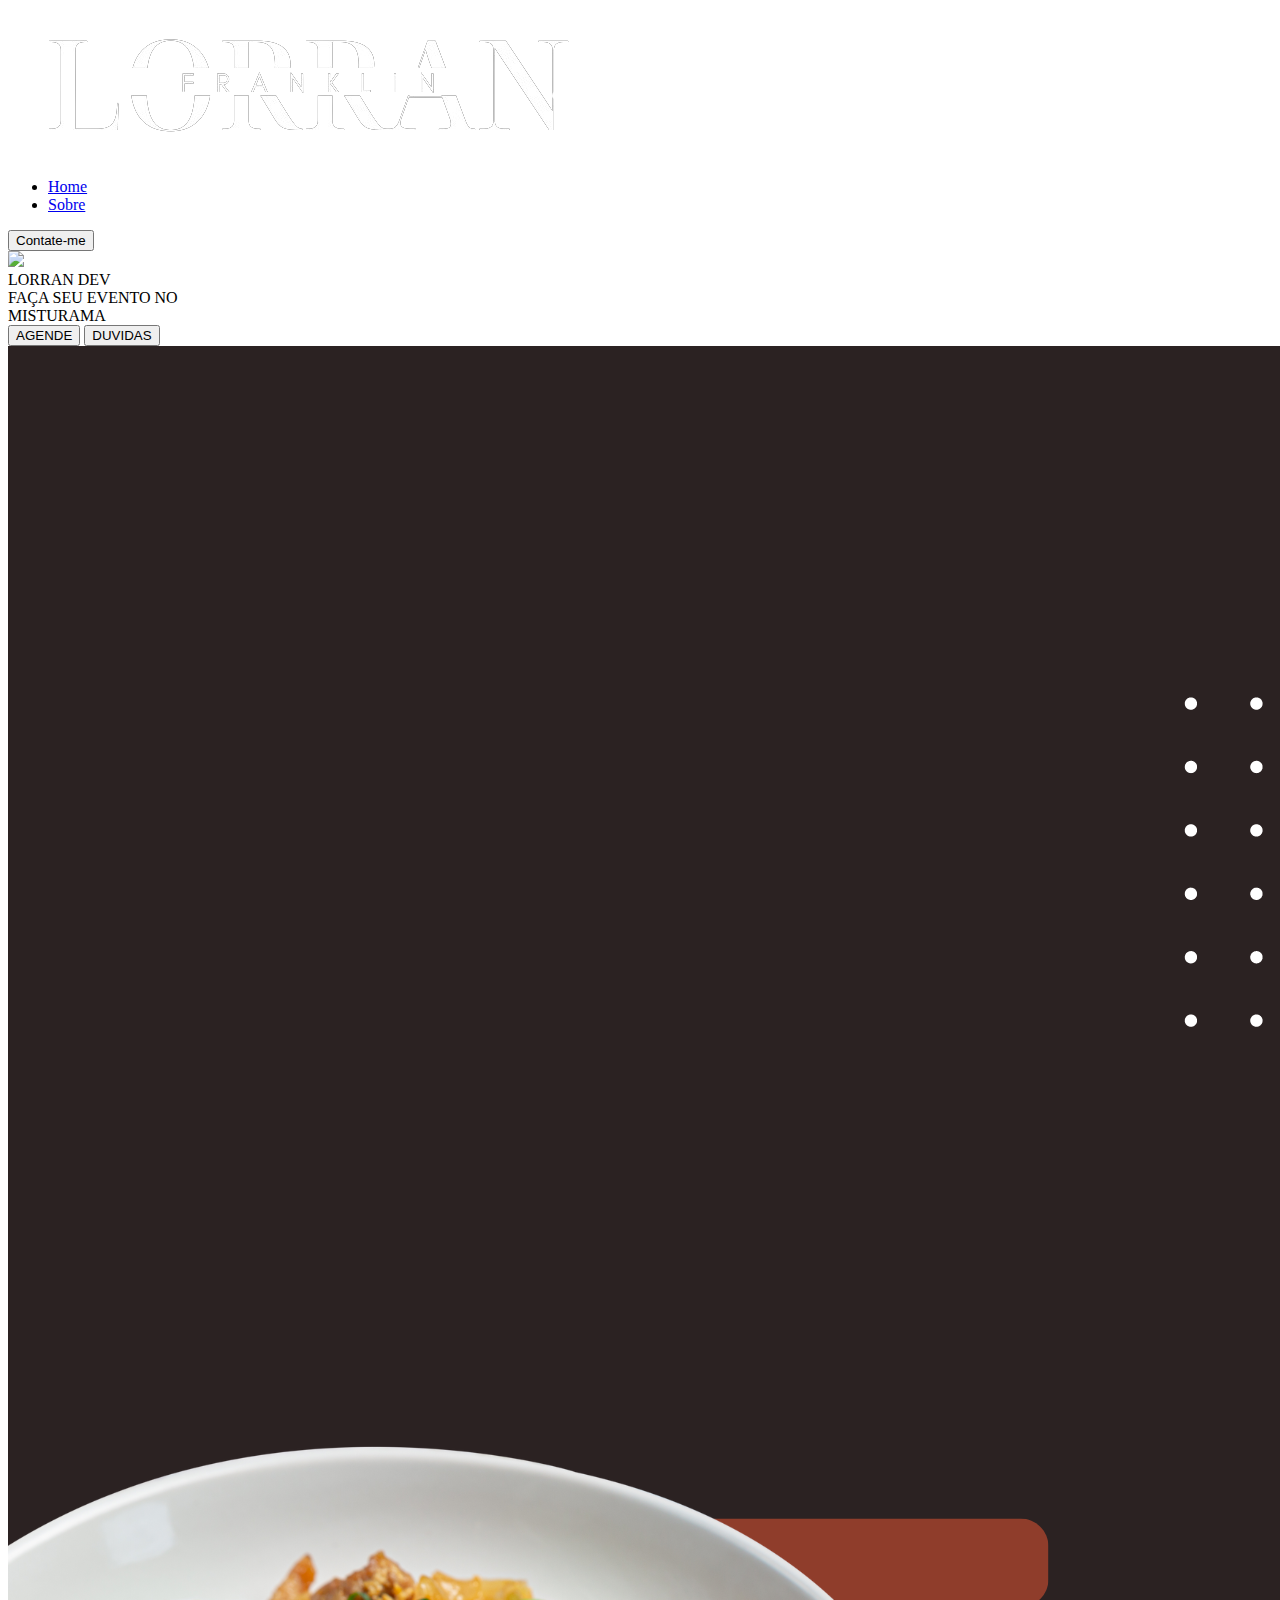
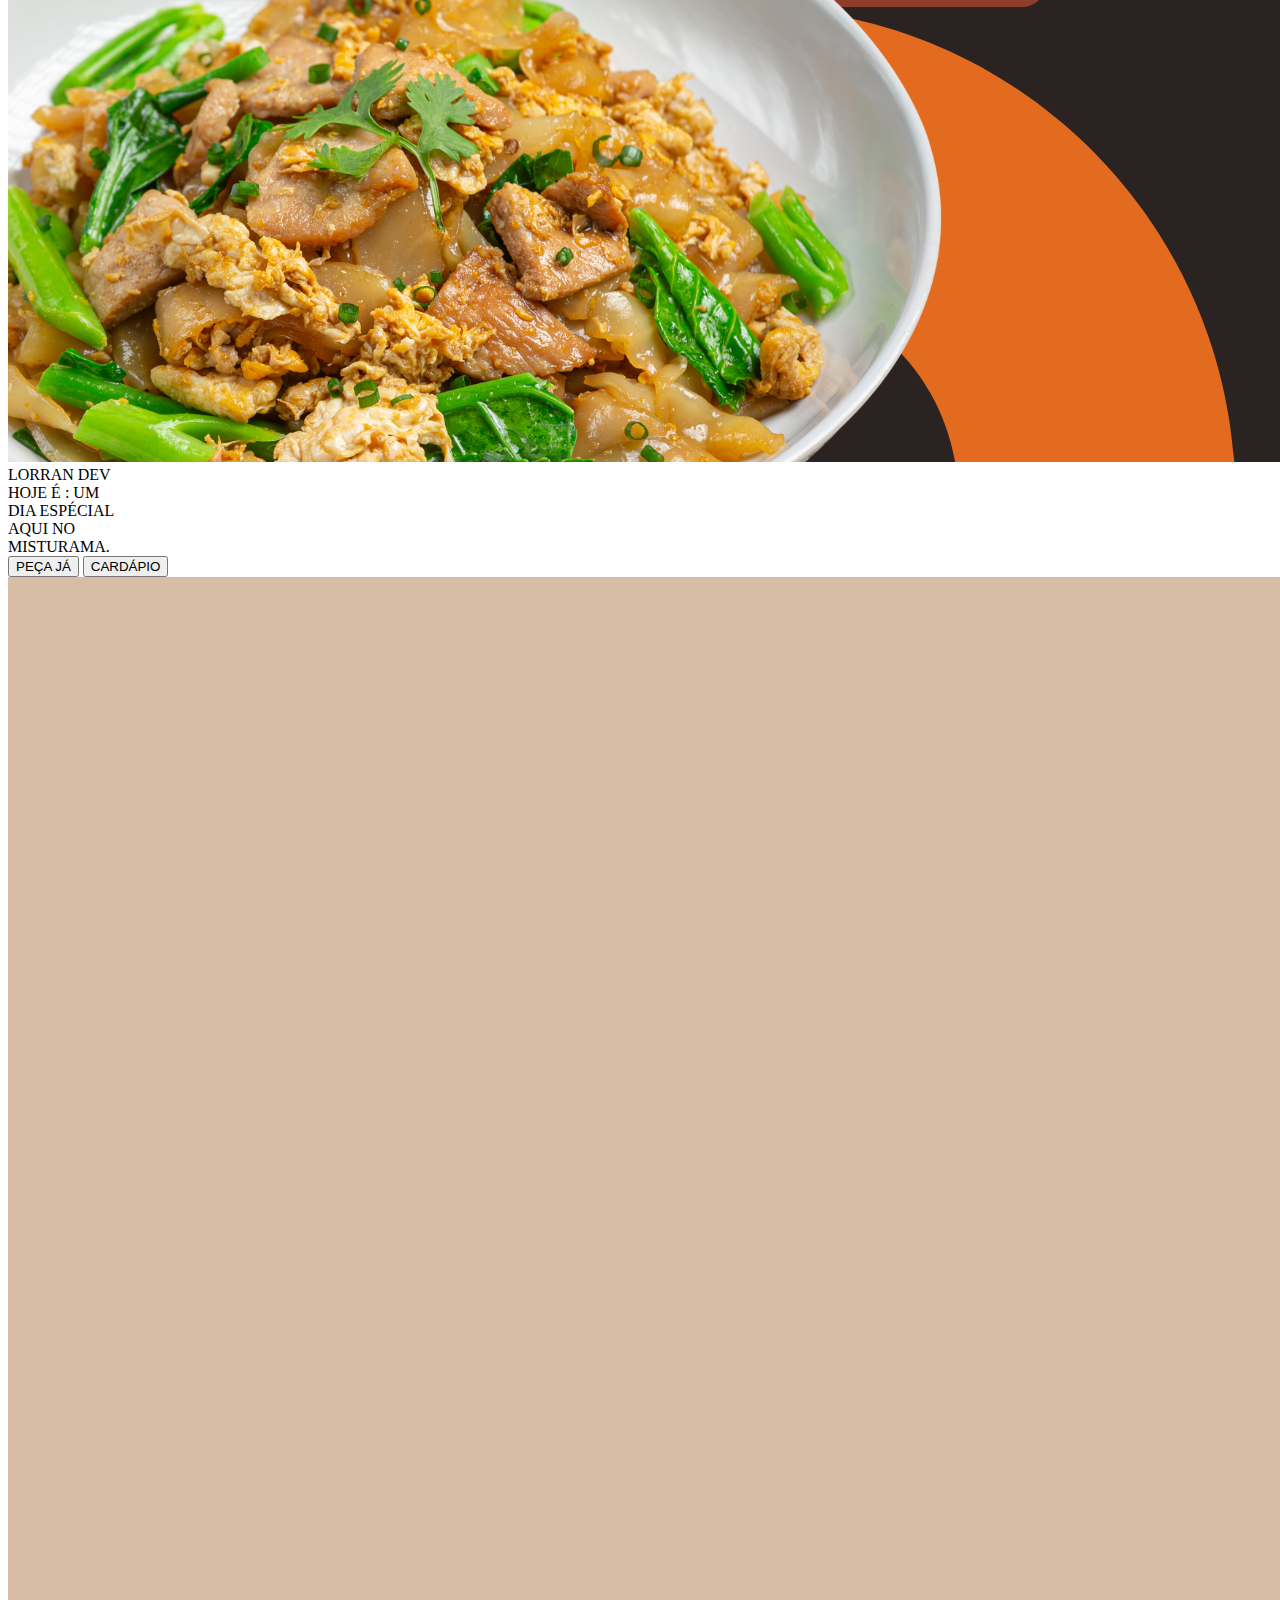
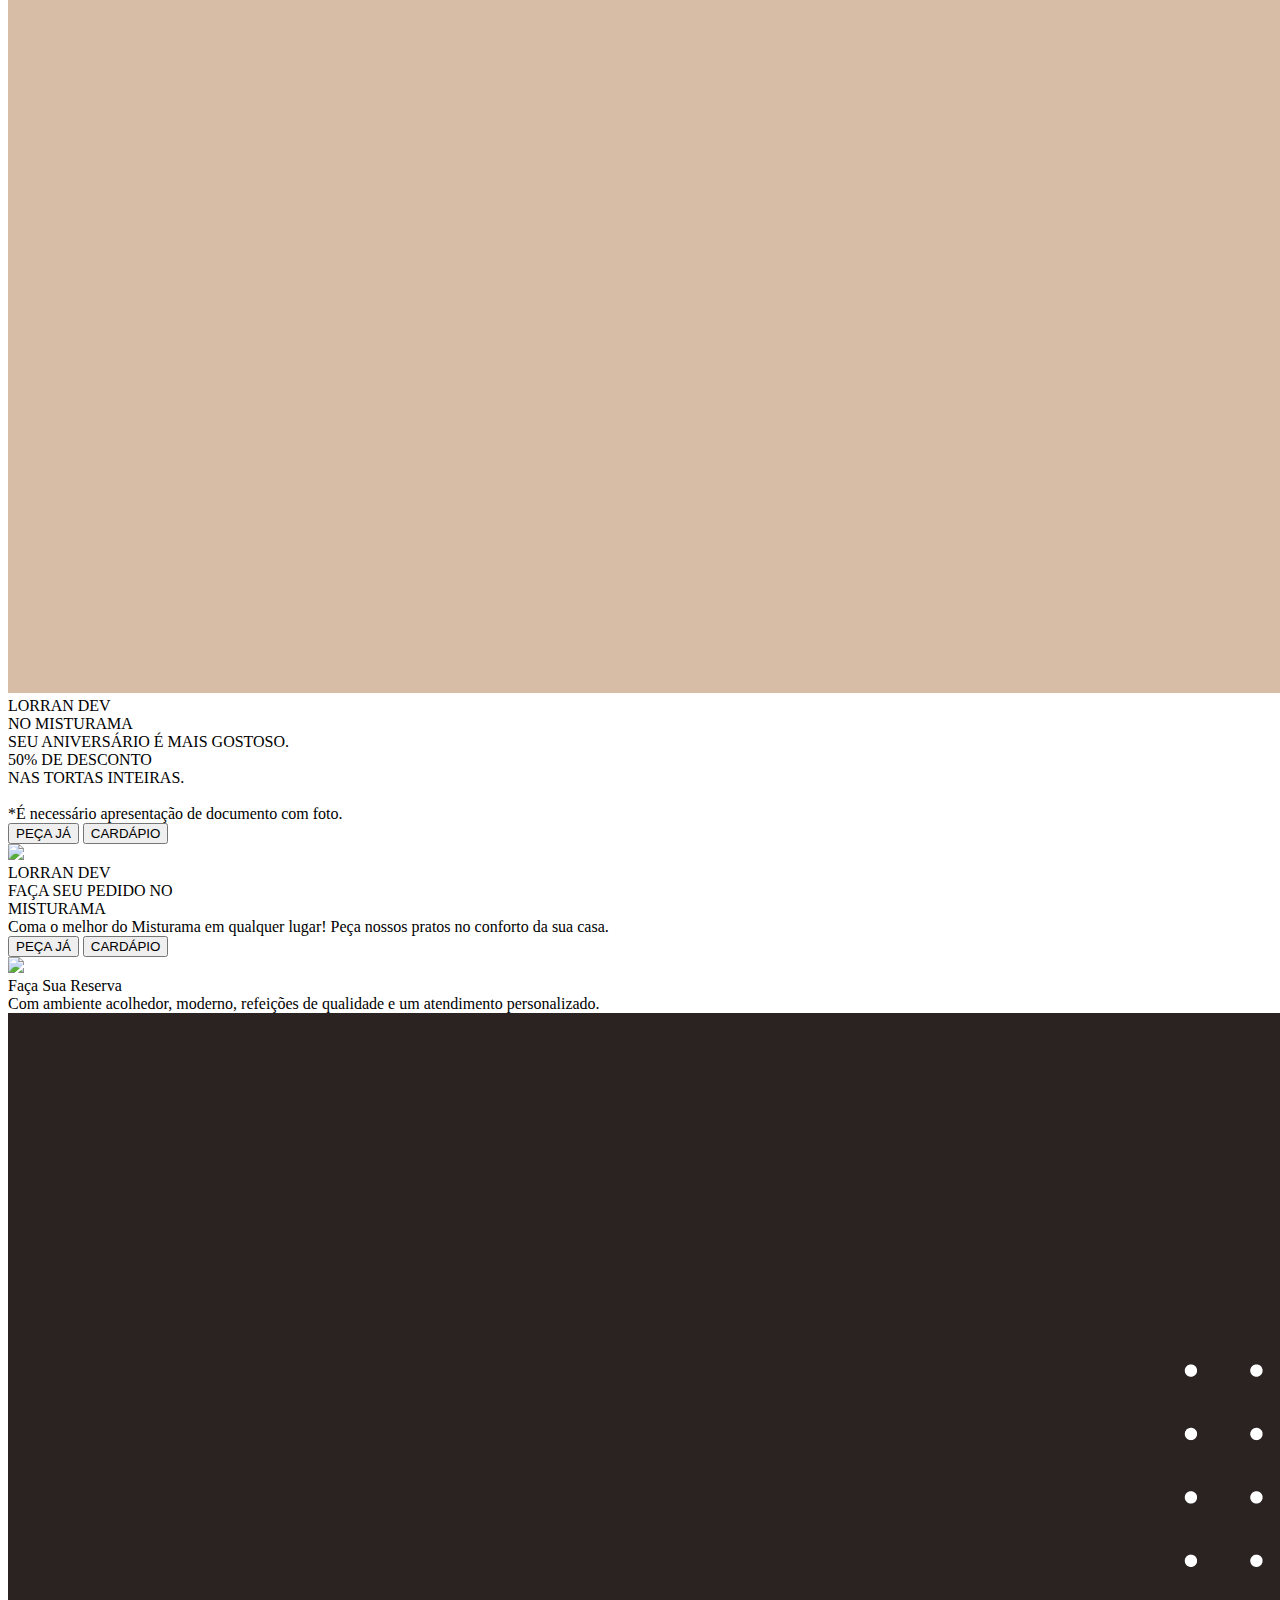
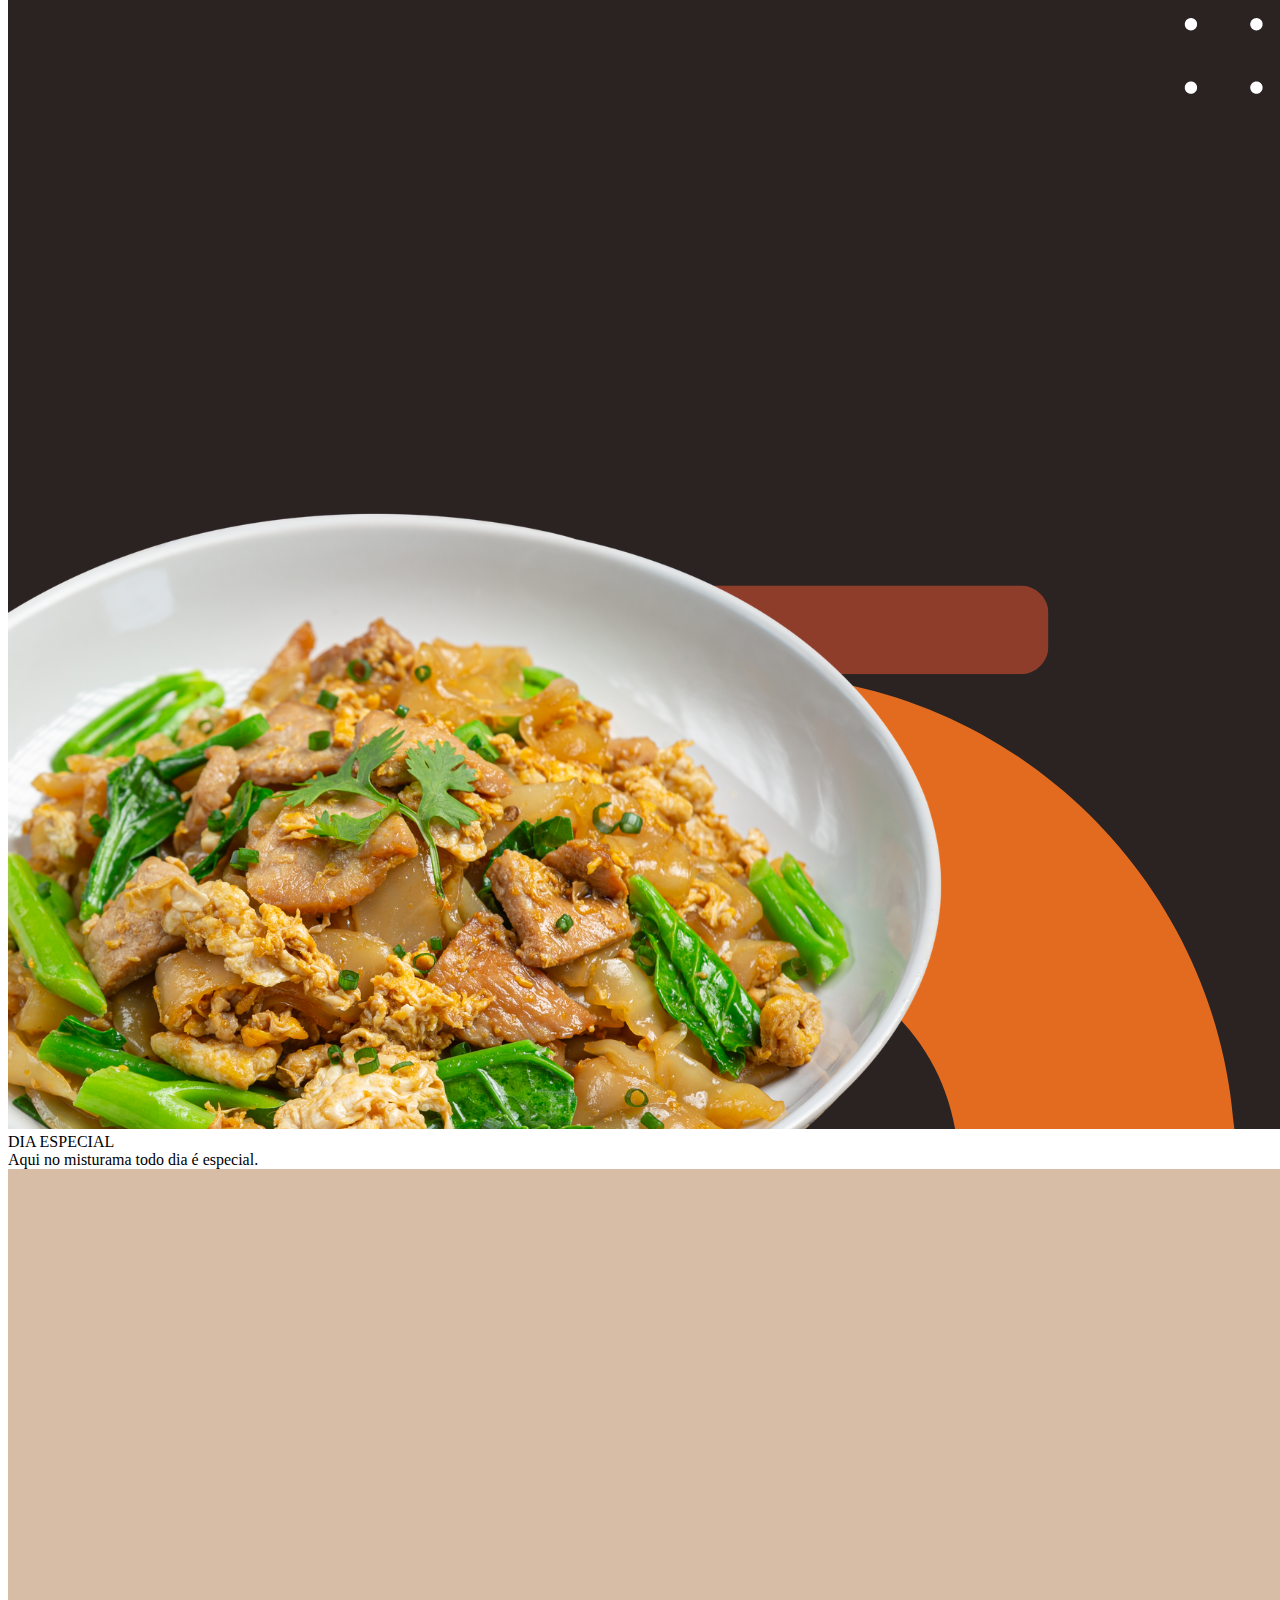
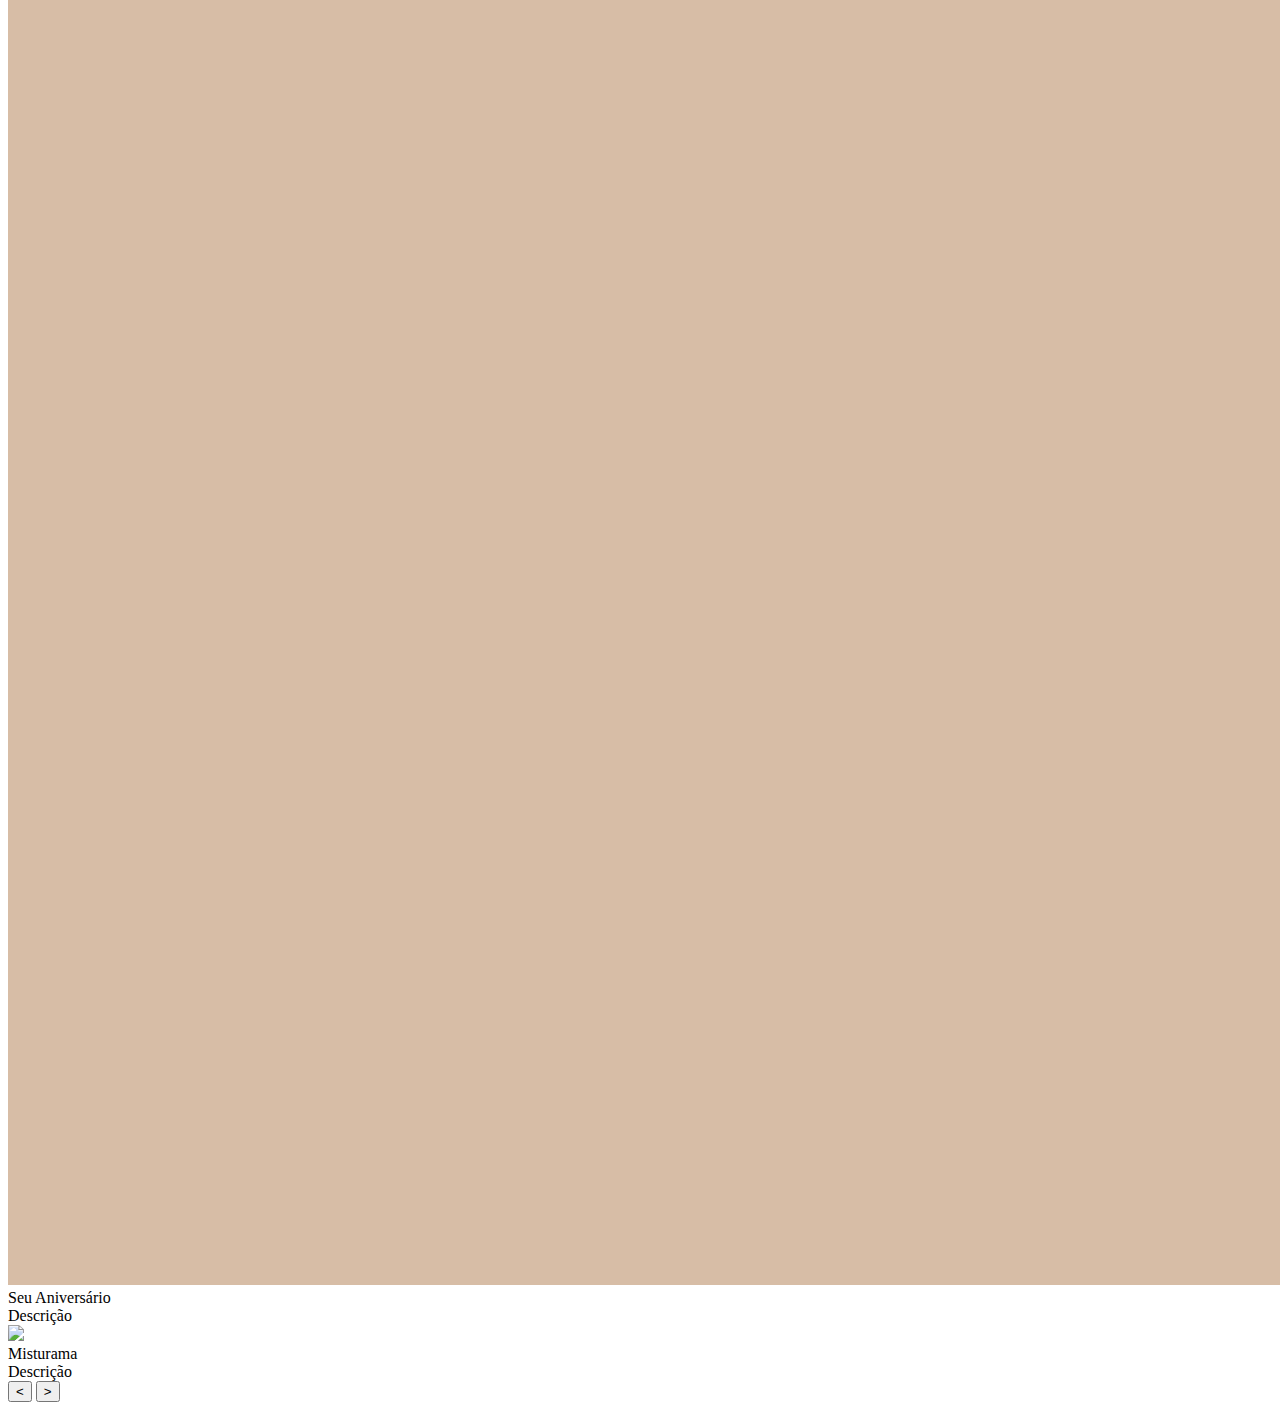
==== slider.html @ e014f76d "subindo projeto de slider, aqui aprendi e apliquei tecnicas de html, css e js." ====
<!DOCTYPE html>
<html lang="pt-br">
<head>
  <meta charset="UTF-8">
  <meta name="viewport" content="width=device-width, initial-scale=1.0">
  <link rel="stylesheet" href="./css/testando.css">
  <title>sliders-imagens</title>
</head>
<body>
<header class="nav">
  <div class="nav-logo">
    <a href="index.html">
      <img src="./image/lorran-branco.png">
    </a>
  </div>
  <nav>
    <ul class="nav-links">
      <li class="link"><a href="#">Home</a></li>
      <li class="link"><a href="#">Sobre</a></li>
    </ul>
  </nav>
  <a href="https://www.linkedin.com/in/franklin-lorran/" target="_blank">
    <button class="botao">Contate-me</button>
  </a>
</header>
<section class="slider-Carrossel">
  <div class="list">
    <div class="item">
      <img src="./image/01-reserva.png">
      <div class="content">
        <div class="autor">LORRAN DEV</div>
        <div class="title">FAÇA SEU EVENTO NO</div>
        <div class="topic">MISTURAMA</div>
        <!--<div class="desc">
          texto 1 leia ele loren ipsum dolor sit amet consectetur adipisicing elit. Minima, iure.
        </div>-->
        <div class="btn">
          <button>AGENDE</button>
          <button>DUVIDAS</button>
        </div>
      </div>
    </div>
    <div class="item">
      <img src="./image/02-especial.png">
      <div class="content">
        <div class="autor">LORRAN DEV</div>
        <div class="title">HOJE É : UM <br>DIA ESPÉCIAL</div>
        <div class="desc">
          AQUI NO <div class="topic">MISTURAMA.</div>
        </div>
        <div class="btn">
          <button>PEÇA JÁ</button>
          <button>CARDÁPIO</button>
        </div>
      </div>
    </div> 
    <div class="item">
      <img src="./image/03-aniversário.png">
      <div class="content">
        <div class="autor">LORRAN DEV</div>
        <div class="topic">NO MISTURAMA</div>
        <div class="desc"> SEU ANIVERSÁRIO É MAIS GOSTOSO.</div>
        <div class="title">50% DE DESCONTO</div>
        <div class="desc"> NAS TORTAS INTEIRAS.
          <br><br> *É necessário apresentação de documento com foto.
        </div>
        <div class="btn">
          <button>PEÇA JÁ</button>
          <button>CARDÁPIO</button>
        </div>
      </div>
    </div>
    <div class="item">
      <img src="./image/04-Delivery.png">
      <div class="content">
        <div class="autor">LORRAN DEV</div>
        <div class="title">FAÇA SEU PEDIDO NO</div>
        <div class="topic">MISTURAMA</div>
        <div class="desc">
          Coma o melhor do Misturama em qualquer lugar! Peça nossos pratos no conforto da sua casa.
        </div>
        <div class="btn">
<button>PEÇA JÁ</button>
          <button>CARDÁPIO</button>
        </div>
      </div>
  </div>
  </div>
  <div class="miniaturas">
    <div class="item">
      <img src="./image/01-reserva.png">
      <div class="content">
        <div class="title">Faça Sua Reserva</div>
        <div class="desc">Com ambiente acolhedor, moderno, refeições de qualidade e um atendimento personalizado.</div>
      </div>
    </div>
    <div class="item">
      <img src="./image/02-especial.png">
      <div class="content">
        <div class="title">DIA ESPECIAL</div>
        <div class="desc">Aqui no misturama todo dia é especial.</div>
      </div>
    </div>
    <div class="item">
      <img src="./image/03-aniversário.png">
      <div class="content">
        <div class="title">Seu Aniversário</div>
        <div class="desc">Descrição</div>
      </div>
    </div>
    <div class="item">
      <img src="./image/04-Delivery.png">
      <div class="content">
        <div class="title">Misturama</div>
        <div class="desc">Descrição</div>
      </div>
    </div>
  </div>
  <div class="setas">
    <button id="prev"><</button>
    <button id="next">></button>
  </div>
  <div class="time"></div>
</section>
<script src="./js/slider.js"></script>
</body>
</html>
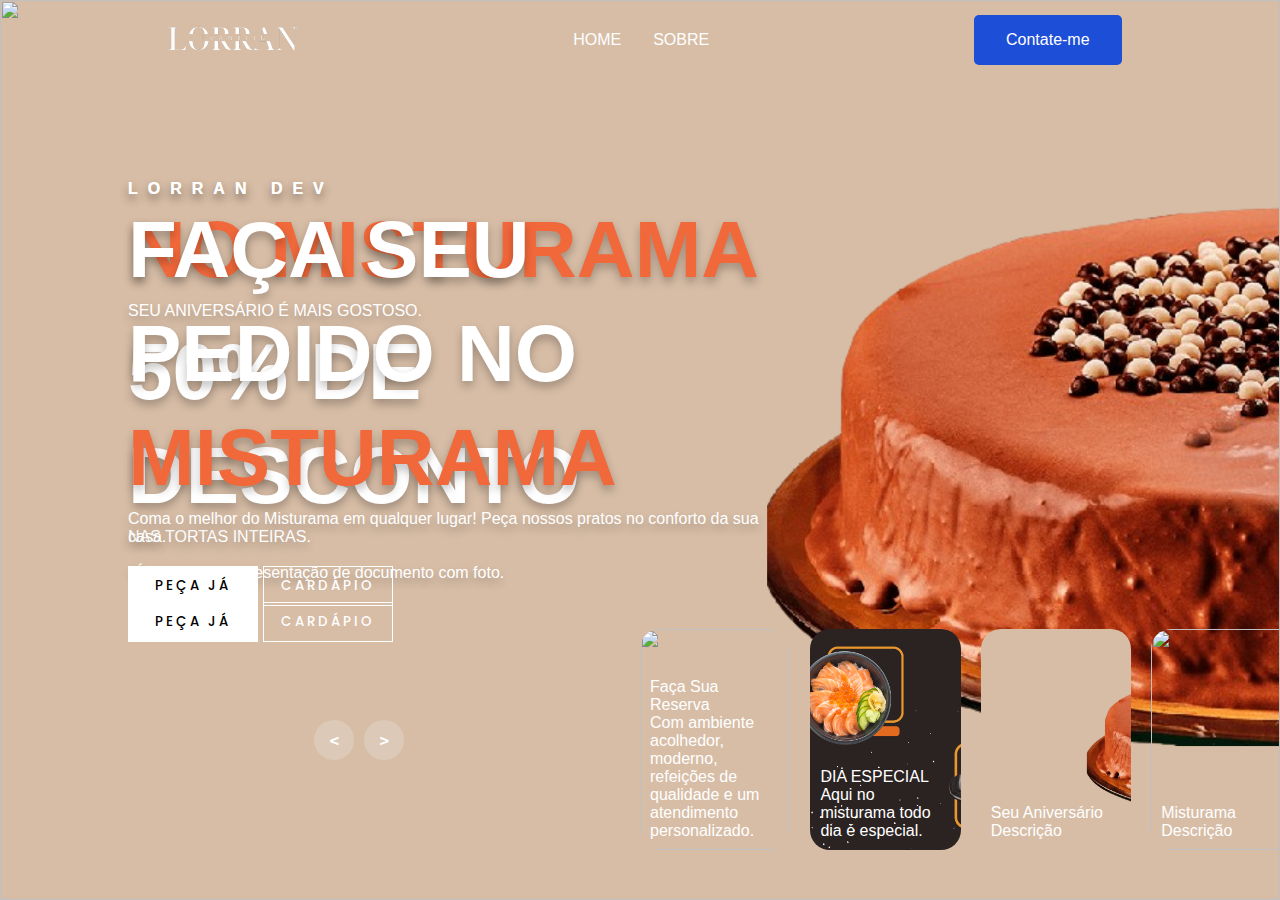
==== commit 85a7b6be: "renomeando arquivo css" ====
--- a/slider.html
+++ b/slider.html
@@ -3,7 +3,7 @@
 <head>
   <meta charset="UTF-8">
   <meta name="viewport" content="width=device-width, initial-scale=1.0">
-  <link rel="stylesheet" href="./css/testando.css">
+  <link rel="stylesheet" href="./css/slider.css">
   <title>sliders-imagens</title>
 </head>
 <body>
@@ -124,4 +124,4 @@
 </section>
 <script src="./js/slider.js"></script>
 </body>
-</html>+</html>
--- a/css/slider.css
+++ b/css/slider.css
@@ -0,0 +1,373 @@
+@import url('https://fonts.googleapis.com/css2?family=Poppins:ital,wght@0,100;0,200;0,300;0,400;0,500;0,600;0,700;0,800;0,900;1,100;1,200;1,300;1,400;1,500;1,600;1,700;1,800;1,900&display=swap');
+/* Reset de estilos */
+* { 
+  margin: 0;
+  padding: 0;
+  border: none;
+  box-sizing: border-box;
+}
+
+body {
+  font-family: 'Roboto', sans-serif;
+  background-color: #000;
+  color: #fff;
+  font-size: 1rem;
+}
+
+a {
+  text-decoration: none;
+  color: #fff;
+}
+
+.nav {
+  display: flex;
+  width: 1270px;
+  max-width: 80%;
+  margin: auto;
+  justify-content: space-between;
+  align-items: center;
+  padding: 0 1.9rem;
+  height: 5rem;
+  position: relative;
+  z-index: 100;
+}
+
+.nav-logo img {
+  width: 150px;
+}
+
+.nav-links {
+  display: flex;
+  list-style: none;
+}
+
+.link a {
+  position: relative;
+  padding: 1rem;
+  text-transform: uppercase;
+}
+
+.link a:hover {
+  background-color: #1d4ed8;
+  border-radius: 1rem;
+}
+
+.botao {
+  display: flex;
+  padding: 1rem 2rem;
+  font-size: 1rem;
+  color: #fff;
+  background-color: #1d4ed8;
+  border-radius: 5px;
+  cursor: pointer;
+  transition: all 0.3s ease;
+}
+
+.botao:hover {
+  background-color: #1e40af;
+}
+
+/*carrosel*/
+.slider-Carrossel {
+  width: 100vw;
+  height: 100vh;
+  overflow: hidden;
+  margin-top: -5rem;
+  position: relative;
+}
+
+.slider-Carrossel .list .item {
+  position: absolute;
+  inset: 0 0 0 0;
+  width: 100%;
+  height: 100%;
+}
+
+.slider-Carrossel .list .item img {
+  width: 100%;
+  height: 100%;
+  object-fit: cover;
+}
+
+.slider-Carrossel .list .item .content {
+  position: absolute;
+  top: 20%;
+  width: 1200px;
+  max-width: 80%;
+  left: 50%;
+  transform: translateX(-50%);
+  padding-right: 30%;
+  box-sizing: border-box;
+  color: #fff;
+  text-shadow: 0 5px 10px #0004;
+}
+
+.slider-Carrossel .list .item .autor {
+  font-weight: bold;
+  letter-spacing: 10px;
+}
+
+.slider-Carrossel .list .item .title,
+.slider-Carrossel .list .item .topic {
+  font-size: 5em;
+  font-weight: bold;
+  line-height: 1.3em;
+}
+
+.slider-Carrossel .list .item .topic {
+  color: #f1683a;
+}
+
+.slider-Carrossel .list .item .btn {
+  display: grid;
+  grid-template-columns: repeat(2, 8.125em);
+  grid-template-rows: 2.5rem;
+  gap: 0.313rem;
+  margin-top: 1.25em;
+}
+
+.slider-Carrossel .list .item .btn button {
+  border: none;
+  background-color: #fff;
+  letter-spacing: 3px;
+  font-family: 'Poppins', sans-serif;
+  font-weight: 500;
+  cursor: pointer;
+}
+
+.slider-Carrossel .list .item .btn button:nth-child(2) {
+  background-color: transparent;
+  color: #fff;
+  border: 1px solid #fff;
+}
+
+/* miniaturas*/
+.miniaturas {
+  position: absolute;
+  bottom: 3.125em;
+  left: 50%;
+  width: max-content;
+  display: flex;
+  z-index: 100;
+  gap: 1.25rem;
+}
+
+.miniaturas .item {
+  width: 9.4em;
+  height: 13.8em;
+  flex-shrink: 0;
+  position: relative;
+}
+
+.miniaturas .item img {
+  width: 100%;
+  height: 100%;
+  object-fit: cover;
+  border-radius: 1.25rem;
+}
+
+.miniaturas .item .content {
+  color: #fff;
+  position: absolute;
+  bottom: 0.625em;
+  left: 0.625em;
+  right: 0.625em;
+}
+
+.miniaturas .item .content .title {
+  font-weight: 500;
+}
+.miniaturas .item .content .desc {
+  font-weight: 300;
+}
+
+/* setas */
+.setas {
+  position: absolute;
+  top: 80%;
+  right: 52%;
+  width: 18.75em;
+  max-width: 30%;
+  display: flex;
+  gap: 0.625em;
+  align-items: center;
+  z-index: 100;
+}
+
+.setas button {
+  width: 2.5em;
+  height: 2.5em;
+  border-radius: 50%;
+  background-color: #eee4;
+  border: none;
+  font-family: monospace;
+  color: #fff;
+  font-weight: bold;
+  font-size: large;
+  transition: .5s;
+  cursor: pointer;
+}
+
+.setas button:hover {
+  background-color: #eee;
+  color: #555;
+}
+/*carrosel*/
+.slider-Carrossel .list .item:nth-child(1) {
+  z-index: 1;
+}
+
+.slider-Carrossel .list .item:nth-child(1) .autor,
+.slider-Carrossel .list .item:nth-child(1) .title,
+.slider-Carrossel .list .item:nth-child(1) .topic,
+.slider-Carrossel .list .item:nth-child(1) .desc,
+.slider-Carrossel .list .item:nth-child(1) .btn {
+  transform: translateY(50px);
+  filter: blur(20px);
+  opacity: 0;
+  animation: showContent 0.5s 1s linear 1 forwards;
+}
+@keyframes showContent {
+  to {
+    transform: translateY(0px);
+    filter: blur(0px);
+    opacity: 1;
+  }
+}
+
+.slider-Carrossel .list .item:nth-child(1) .title {
+  animation-delay: 1.2s;
+}
+.slider-Carrossel .list .item:nth-child(1) .topic {
+  animation-delay: 1.4s;
+}
+.slider-Carrossel .list .item:nth-child(1) .dec {
+  animation-delay: 1.6s;
+}
+.slider-Carrossel .list .item:nth-child(1) .btn {
+  animation-delay: 1.8s;
+}
+/*efeito ao clicar em next*/
+.slider-Carrossel.next .list .item:nth-child(1) img {
+  width: 9.375em;
+  height: 13.75em;
+  position: absolute;
+  left: 50%;
+  bottom: 3.125em;
+  border-radius: 1.875em;
+  animation: showImagem 0.5s linear 1 forwards;
+}
+@keyframes showImagem {
+  to {
+    width: 100%;
+    height: 100%;
+    left: 0;
+    bottom: 0;
+    border-radius: 0;
+  }
+}
+/* barra de carregamento superior / runningTime*/
+.slider-Carrossel .time {
+  position: absolute;
+  z-index: 1000;
+  width: 0%;
+  height: 3px;
+  background-color: #f1683a;
+  top: 0;
+  left: 0;
+}
+
+.slider-Carrossel.next .time,
+.slider-Carrossel.prev .time {
+  animation: runningTime 3s linear 1 forwards;
+}
+@keyframes runningTime {
+  from {width: 100%;}
+  to {width: 0;}
+}
+/*button sem efeito até runningTime acabar*/
+.slider-Carrossel.prev .setas button,
+.slider-Carrossel.next .setas button {
+  pointer-events: none;
+}
+/*este aqui é meio duvidoso*/
+.slider-Carrossel.next .miniaturas .item:nth-last-child(1) {
+  width: 0;
+  overflow: hidden;
+  animation: showMiniatura 0.5s linear 1 forwards;
+}
+
+@keyframes showMiniatura {
+  to {
+    width: 150px;
+  }
+}
+
+.slider-Carrossel.next .miniaturas {
+  transform: translateX(150px);
+  animation: effectNext 0.5s linear 1 forwards;
+}
+@keyframes effectNext {
+  to {
+    transform: translateX(0);
+  }
+}
+.slider-Carrossel.prev .list .item:nth-child(2) {
+  z-index: 2;
+}
+
+.slider-Carrossel.prev .list .item:nth-child(2) img {
+  position: absolute;
+  bottom: 0;
+  left: 0;
+  animation: outImagem 0.5s linear 1 forwards;
+}
+@keyframes outImagem {
+  to {
+    width: 9.375em;
+    height: 13.75em;
+    left: 50%;
+    bottom: 3.125em;
+    border-radius: 1.25em;
+  }
+}
+
+.slider-Carrossel.prev .miniaturas .item:nth-child(1) {
+  overflow: hidden;
+  animation: showMiniatura 0.5s linear 1 forwards;
+}
+
+.slider-Carrossel.prev .list .item:nth-child(2) .autor,
+.slider-Carrossel.prev .list .item:nth-child(2) .title,
+.slider-Carrossel.prev .list .item:nth-child(2) .topic,
+.slider-Carrossel.prev .list .item:nth-child(2) .desc,
+.slider-Carrossel.prev .list .item:nth-child(2) .btn {
+  animation: contentOut 1.5s linear 1 forwards;
+}
+
+@keyframes contentOut {
+  to {
+    transform: translateY(-150px);
+    filter: blur(0px);
+    opacity: 0;
+  }
+}
+/*
+ {
+  transform: translateX(50px);
+  filter: blur(20px);
+  opacity: 0;
+  animation: contentOut 0.5s 1s linear 1 forwards;
+}
+
+}*/
+
+
+@media screen and (max-width: 678px) {
+  .carousel .list .item .content{
+      padding-right: 0;
+  }
+  .carousel .list .item .content .title{
+      font-size: 30px;
+  }
+}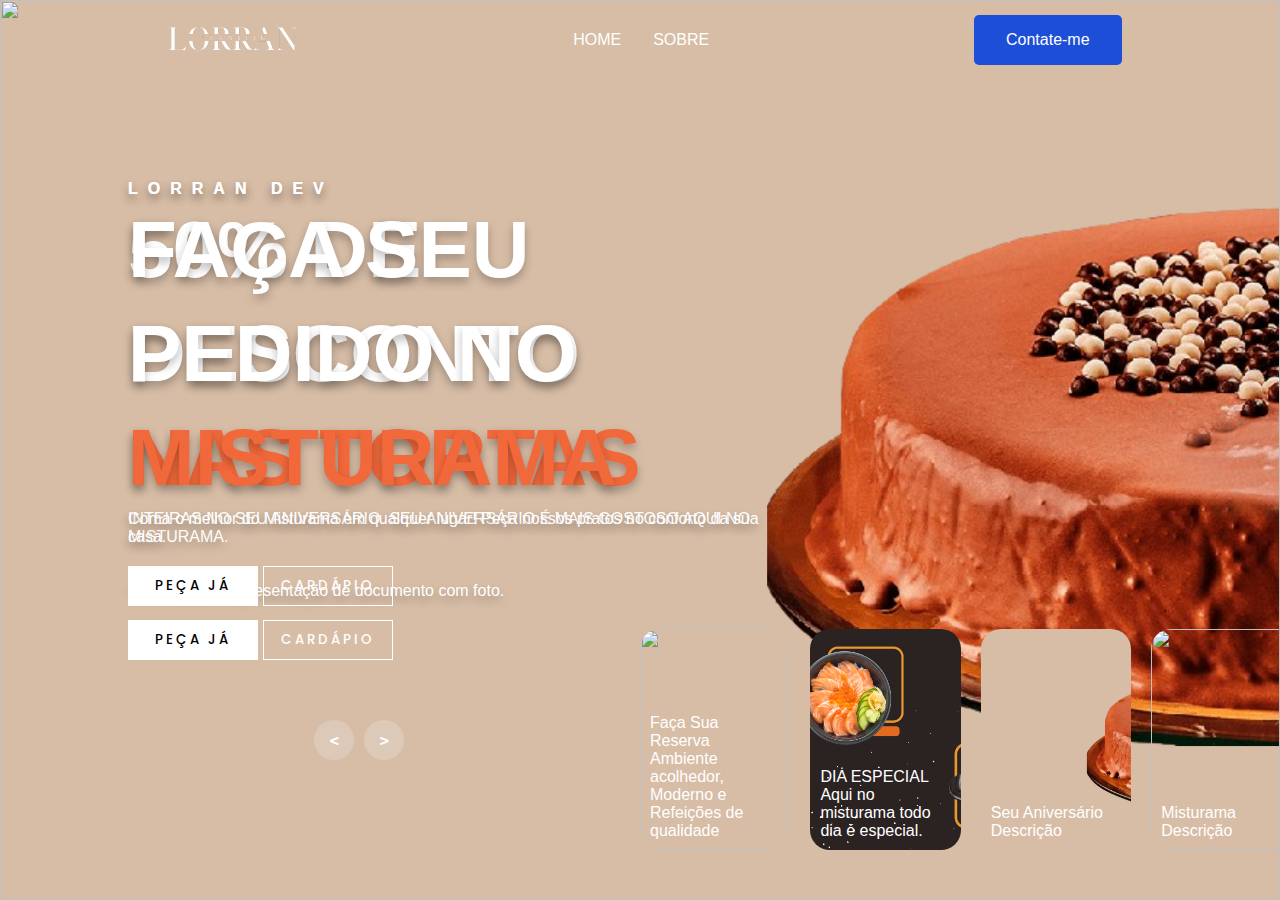
==== commit a1fc02ce: "deixando responsivo" ====
--- a/slider.html
+++ b/slider.html
@@ -31,9 +31,9 @@
         <div class="autor">LORRAN DEV</div>
         <div class="title">FAÇA SEU EVENTO NO</div>
         <div class="topic">MISTURAMA</div>
-        <!--<div class="desc">
-          texto 1 leia ele loren ipsum dolor sit amet consectetur adipisicing elit. Minima, iure.
-        </div>-->
+        <div class="desc">
+          Com ambiente acolhedor, moderno, refeições de qualidade e um atendimento personalizado.
+        </div>
         <div class="btn">
           <button>AGENDE</button>
           <button>DUVIDAS</button>
@@ -58,10 +58,10 @@
       <img src="./image/03-aniversário.png">
       <div class="content">
         <div class="autor">LORRAN DEV</div>
-        <div class="topic">NO MISTURAMA</div>
-        <div class="desc"> SEU ANIVERSÁRIO É MAIS GOSTOSO.</div>
         <div class="title">50% DE DESCONTO</div>
-        <div class="desc"> NAS TORTAS INTEIRAS.
+        <div class="topic">NAS TORTAS </div>
+        <div class="desc">INTEIRAS NO SEU ANIVERSÁRIO. SEU ANIVERSÁRIO É MAIS GOSTOSO AQUI NO MISTURAMA.</div>
+        <div class="desc">
           <br><br> *É necessário apresentação de documento com foto.
         </div>
         <div class="btn">
@@ -91,7 +91,7 @@
       <img src="./image/01-reserva.png">
       <div class="content">
         <div class="title">Faça Sua Reserva</div>
-        <div class="desc">Com ambiente acolhedor, moderno, refeições de qualidade e um atendimento personalizado.</div>
+        <div class="desc">Ambiente acolhedor, Moderno e Refeições de qualidade</div>
       </div>
     </div>
     <div class="item">
@@ -124,4 +124,4 @@
 </section>
 <script src="./js/slider.js"></script>
 </body>
-</html>
+</html>--- a/css/slider.css
+++ b/css/slider.css
@@ -352,22 +352,22 @@
     opacity: 0;
   }
 }
-/*
- {
-  transform: translateX(50px);
-  filter: blur(20px);
-  opacity: 0;
-  animation: contentOut 0.5s 1s linear 1 forwards;
-}
-
-}*/
-
-
-@media screen and (max-width: 678px) {
-  .carousel .list .item .content{
-      padding-right: 0;
-  }
-  .carousel .list .item .content .title{
-      font-size: 30px;
+@media screen and (max-width: 670px) {
+  .slider-Carrossel .list .item .content .title{
+    padding-right: 0;
+    font-size: 22px;
+  }
+  .slider-Carrossel .list .item .content .topic{
+    font-size: 18px;
+  }
+}
+
+@media screen and (max-width: 990px) {
+  .slider-Carrossel .list .item .content .title{
+    padding-right: 0;
+    font-size: 50px;
+  }
+  .slider-Carrossel .list .item .content .topic{
+    font-size: 30px;
   }
 }